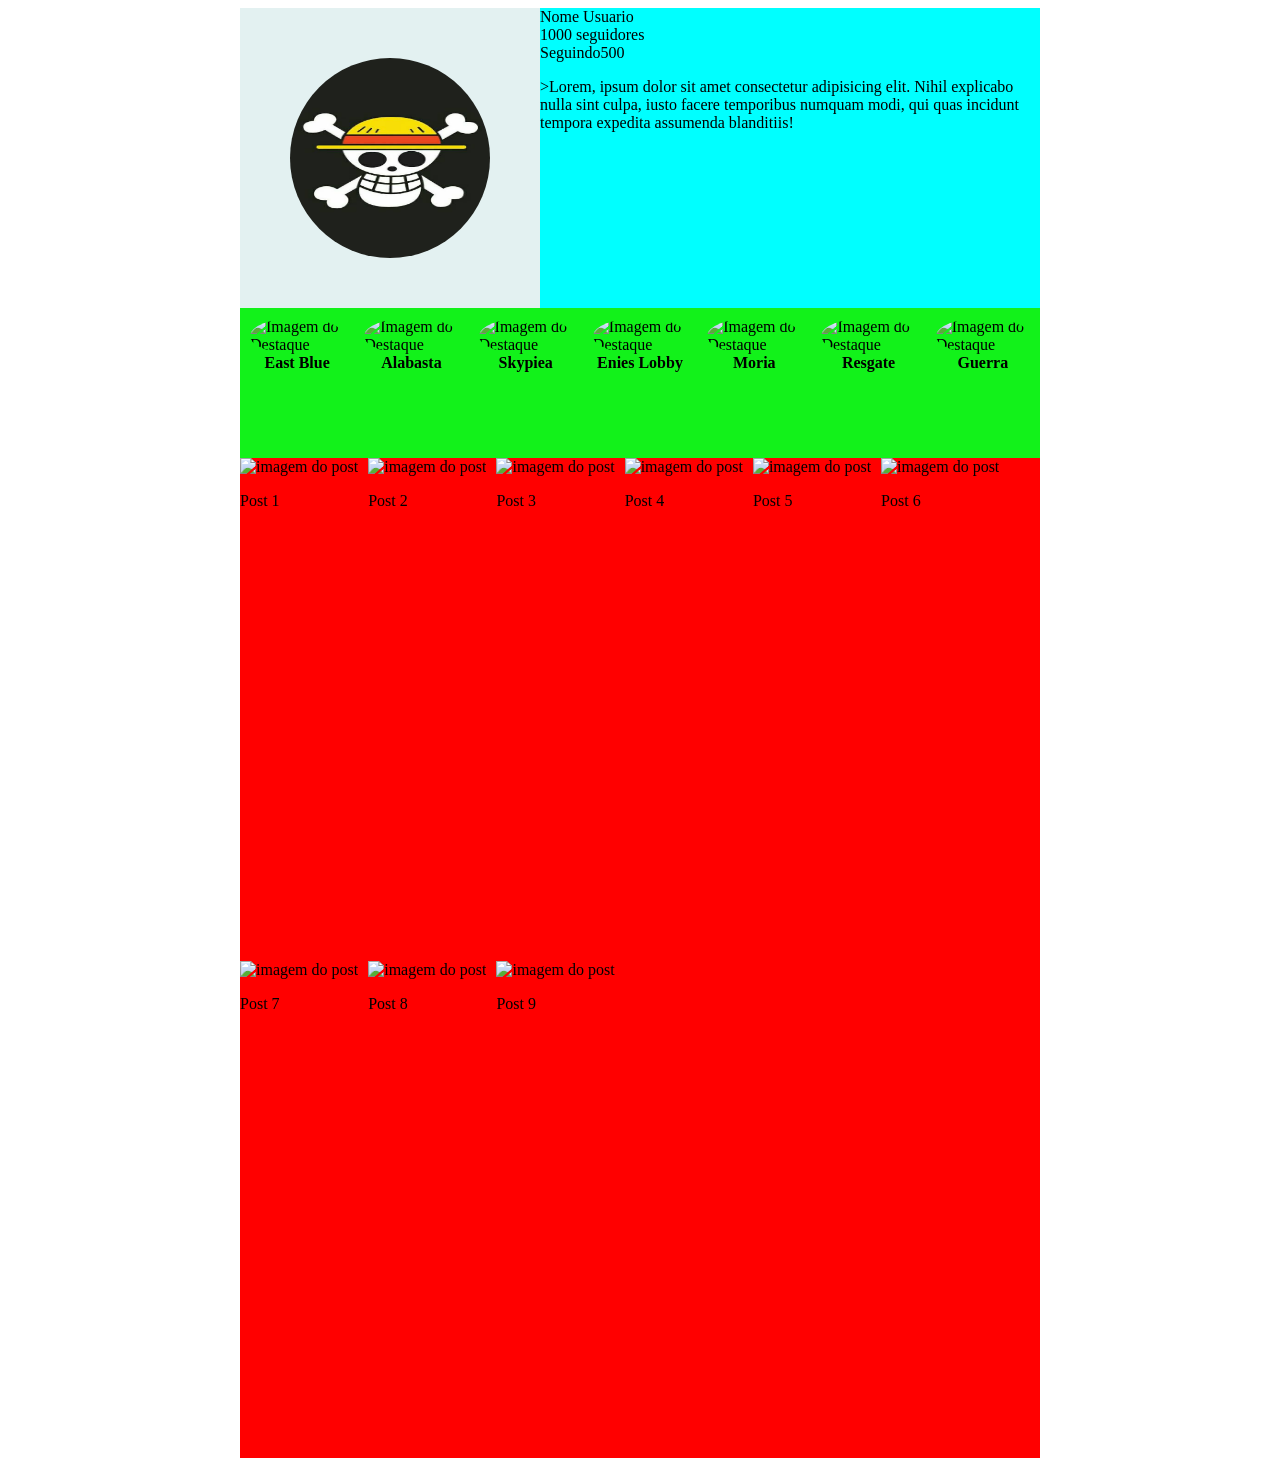
==== index.html @ ad8ed44b "reduzido quntidade de elementos post em feed" ====
<!DOCTYPE html>
<html lang="en">

<head>
    <meta charset="UTF-8">
    <meta name="viewport" content="width=device-width, initial-scale=1.0">
    <link rel="stylesheet" href="style.css">
    <title>Instagram</title>
</head>

<body>
    <div id="conteudo">
        <div id="cabecalho">
            <div id="fotodeperfil">
                <img height="200" width="200" src="chapeudepalha.png"
                alt="Foto de perfil">
            </div>
            <div id="textodeperfil">
                <div id="nomeusuario">Nome Usuario</div>
                <div id="seguidores">1000 seguidores</div>
                <div id="seguindo">Seguindo500</div>
                <div id="descricao">
                    <p>>Lorem, ipsum dolor sit amet consectetur adipisicing elit. Nihil explicabo nulla sint culpa, iusto facere temporibus numquam modi, qui quas incidunt tempora expedita assumenda blanditiis!</p>
                </div>

            </div>
        </div>
        
        <section></section>
        <div id="destaques">
            <div class="destaque">
                <img src="https://placehold.co/100" alt="Imagem do Destaque">
                <p>East Blue</p>
            </div>
            <div class="destaque">
                <img src="https://placehold.co/100" alt="Imagem do Destaque">
                <p>Alabasta</p>
            </div>
            <div class="destaque">
                <img src="https://placehold.co/100" alt="Imagem do Destaque">
                <p>Skypiea</p>
            </div>
            <div class="destaque">
                <img src="https://placehold.co/100" alt="Imagem do Destaque">
                <p>Enies Lobby</p>
            </div>
            <div class="destaque">
                <img src="https://placehold.co/100" alt="Imagem do Destaque">
                <p>Moria</p>
            </div>
            <div class="destaque">
                <img src="https://placehold.co/100" alt="Imagem do Destaque">
                <p>Resgate</p>
            </div>
            <div class="destaque">
                <img src="https://placehold.co/100" alt="Imagem do Destaque">
                <p>Guerra</p>
            </div>
            </div>
        <div id="feed">
           <div class="post">
            <img src="https://placehold.co/260x300" alt="imagem do post">
            <p>Post 1</p>
           </div>
           <div class="post">
            <img src="https://placehold.co/260x300" alt="imagem do post">
            <p>Post 2</p>
           </div>
           <div class="post">
            <img src="https://placehold.co/260x300" alt="imagem do post">
            <p>Post 3</p>
           </div>
           <div class="post">
            <img src="https://placehold.co/260x300" alt="imagem do post">
            <p>Post 4</p>
           </div>
           <div class="post">
            <img src="https://placehold.co/260x300" alt="imagem do post">
            <p>Post 5</p>
           </div>
           <div class="post">
            <img src="https://placehold.co/260x300" alt="imagem do post">
            <p>Post 6</p>
           </div>
           <div class="post">
            <img src="https://placehold.co/260x300" alt="imagem do post">
            <p>Post 7</p>
           </div>
           <div class="post">
            <img src="https://placehold.co/260x300" alt="imagem do post">
            <p>Post 8</p>
           </div>
           <div class="post">
            <img src="https://placehold.co/260x300" alt="imagem do post">
            <p>Post 9</p>
           </div>
          
    </div>

</body>

</html>
---- style.css ----
#conteudo {
    width: 800px;
    height: 1000px;
    background-color: khaki;
    margin: 0 auto;
}

#cabecalho {
    width: 800px;
    height: 300px;
    background-color: green;  
    display: flex;  
}

#destaques {
    width: 800px;
    height: 150px;
    background-color:rgb(214, 188, 192);
    display: flex;
    overflow-x: scroll;
    overflow-y: hidden; 

}

.destaque {
      width: 120px;
      height: 150px;
      background-color: rgb(18, 242, 26);
      padding: 10px;
      box-sizing: border-box;

      p {
        margin-top: 0;
        text-align: center;
        font-weight: 600;
      }
}



#feed {
    width: 800px;
    height: 1000px;
    background-color: red;    
}
#fotodeperfil {
    width: 300px;
    height: 300px;
    background-color: rgb(227, 241, 241);
    padding: 50px;
    box-sizing: border-box;
}

#fotodeperfil img,
.destaque img{
    border-radius: 50%;
}

#textodeperfil {
    width: 500px;
    height: 300px;
    background-color: aqua;
}

#feed {
    display: flex;
    flex-wrap: wrap;
    gap: 5px 10px;
}
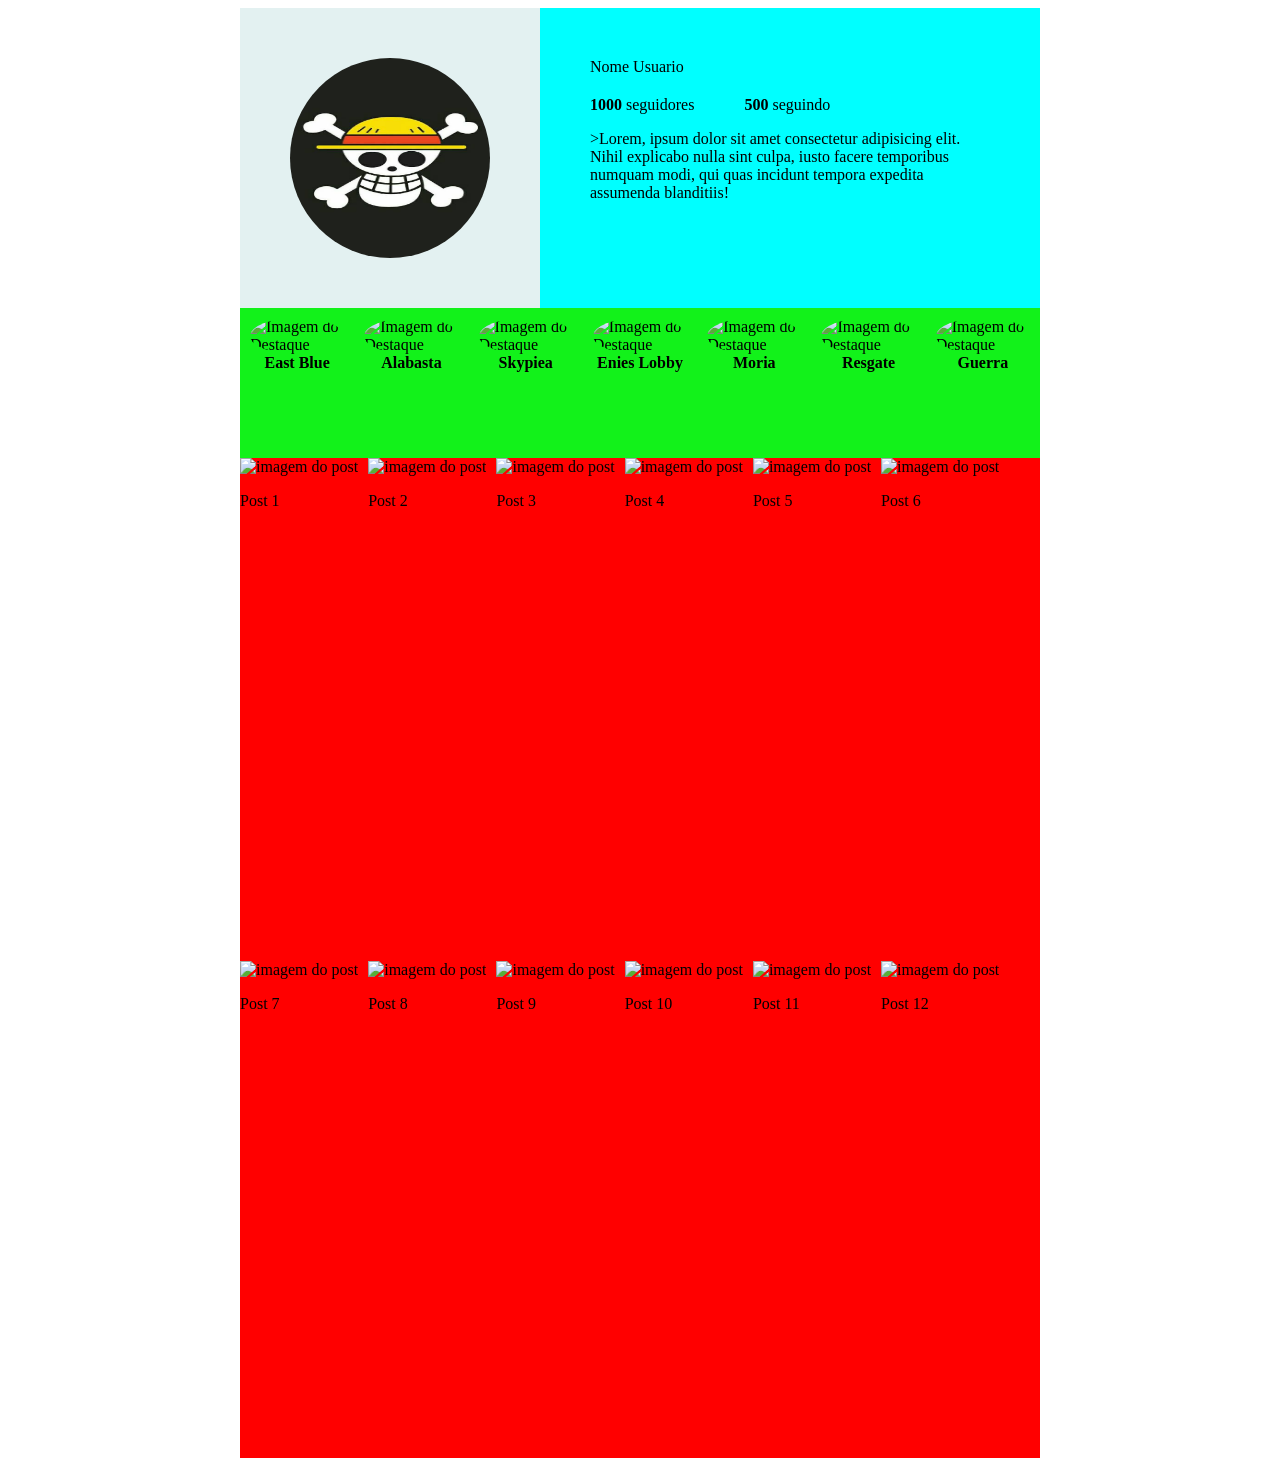
==== commit f2334afa: "adiciona novas regras ao css e novas ids no html" ====
--- a/index.html
+++ b/index.html
@@ -16,9 +16,14 @@
                 alt="Foto de perfil">
             </div>
             <div id="textodeperfil">
+
                 <div id="nomeusuario">Nome Usuario</div>
-                <div id="seguidores">1000 seguidores</div>
-                <div id="seguindo">Seguindo500</div>
+
+                 <div id="dadosperfil">
+                    <div id="seguidores"><strong>1000</strong> seguidores</div>
+                    <div id="seguindo"><strong>500</strong> seguindo</div>
+                </div>
+
                 <div id="descricao">
                     <p>>Lorem, ipsum dolor sit amet consectetur adipisicing elit. Nihil explicabo nulla sint culpa, iusto facere temporibus numquam modi, qui quas incidunt tempora expedita assumenda blanditiis!</p>
                 </div>
@@ -94,7 +99,18 @@
             <img src="https://placehold.co/260x300" alt="imagem do post">
             <p>Post 9</p>
            </div>
-          
+           <div class="post">
+            <img src="https://placehold.co/260x300" alt="imagem do post">
+            <p>Post 10</p>
+           </div>
+           <div class="post">
+            <img src="https://placehold.co/260x300" alt="imagem do post">
+            <p>Post 11</p>
+           </div>
+           <div class="post">
+            <img src="https://placehold.co/260x300" alt="imagem do post">
+            <p>Post 12</p>
+           </div>
     </div>
 
 </body>
--- a/style.css
+++ b/style.css
@@ -36,8 +36,6 @@
       }
 }
 
-
-
 #feed {
     width: 800px;
     height: 1000px;
@@ -59,6 +57,7 @@
 #textodeperfil {
     width: 500px;
     height: 300px;
+    padding: 50px;
     background-color: aqua;
 }
 
@@ -66,4 +65,14 @@
     display: flex;
     flex-wrap: wrap;
     gap: 5px 10px;
-}+}
+
+#dadosperfil {
+    display: flex;
+    gap: 50px;
+    margin-bottom: 15px;
+}   
+
+#nomeusuario {
+    margin-bottom: 20px;
+}
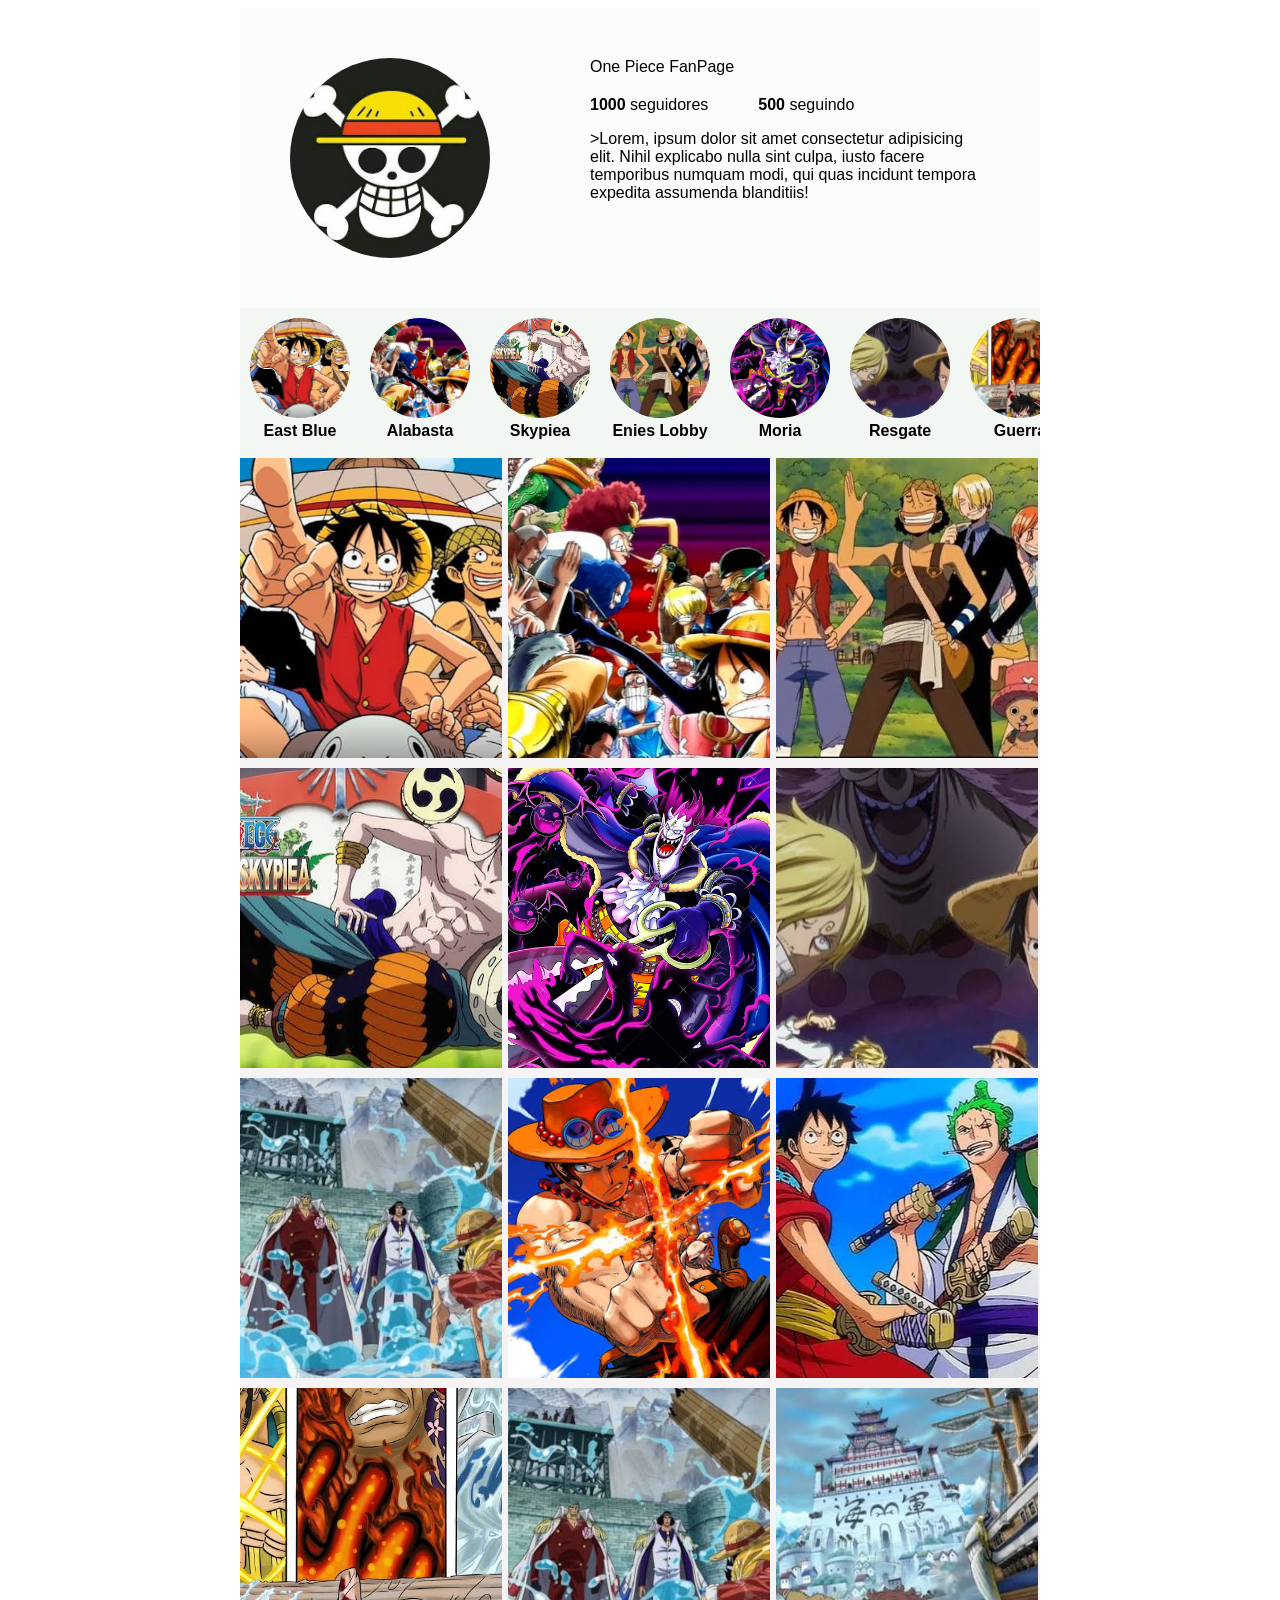
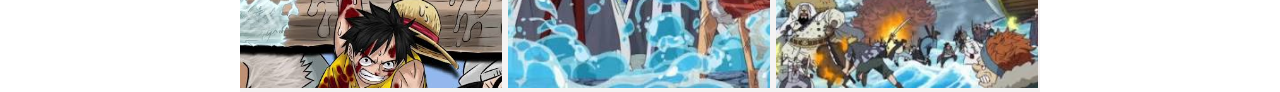
==== commit 6580f699: "ajustes e adição de artes, pronta para publicar" ====
--- a/index.html
+++ b/index.html
@@ -17,7 +17,7 @@
             </div>
             <div id="textodeperfil">
 
-                <div id="nomeusuario">Nome Usuario</div>
+                <div id="nomeusuario">One Piece FanPage</div>
 
                  <div id="dadosperfil">
                     <div id="seguidores"><strong>1000</strong> seguidores</div>
@@ -34,83 +34,71 @@
         <section></section>
         <div id="destaques">
             <div class="destaque">
-                <img src="https://placehold.co/100" alt="Imagem do Destaque">
+                <img src="eastblue.png" alt="Imagem do Destaque">
                 <p>East Blue</p>
             </div>
             <div class="destaque">
-                <img src="https://placehold.co/100" alt="Imagem do Destaque">
+                <img src="alabasta.png" alt="Imagem do Destaque">
                 <p>Alabasta</p>
             </div>
             <div class="destaque">
-                <img src="https://placehold.co/100" alt="Imagem do Destaque">
+                <img src="Skypiea.png" alt="Imagem do Destaque">
                 <p>Skypiea</p>
             </div>
             <div class="destaque">
-                <img src="https://placehold.co/100" alt="Imagem do Destaque">
+                <img src="EniesLobby.png" alt="Imagem do Destaque">
                 <p>Enies Lobby</p>
             </div>
             <div class="destaque">
-                <img src="https://placehold.co/100" alt="Imagem do Destaque">
+                <img src="Moria.png" alt="Imagem do Destaque">
                 <p>Moria</p>
             </div>
             <div class="destaque">
-                <img src="https://placehold.co/100" alt="Imagem do Destaque">
+                <img src="Resgate.png" alt="Imagem do Destaque">
                 <p>Resgate</p>
             </div>
             <div class="destaque">
-                <img src="https://placehold.co/100" alt="Imagem do Destaque">
+                <img src="Guerra4.png" alt="Imagem do Destaque">
                 <p>Guerra</p>
             </div>
             </div>
         <div id="feed">
            <div class="post">
-            <img src="https://placehold.co/260x300" alt="imagem do post">
-            <p>Post 1</p>
-           </div>
+            <img src="eastblue.png" alt="imagem do post">
+                       </div>
            <div class="post">
-            <img src="https://placehold.co/260x300" alt="imagem do post">
-            <p>Post 2</p>
-           </div>
+            <img src="alabasta.png" alt="imagem do post">
+                       </div>
            <div class="post">
-            <img src="https://placehold.co/260x300" alt="imagem do post">
-            <p>Post 3</p>
-           </div>
+            <img src="EniesLobby.png" alt="imagem do post">
+                       </div>
            <div class="post">
-            <img src="https://placehold.co/260x300" alt="imagem do post">
-            <p>Post 4</p>
-           </div>
+            <img src="Skypiea.png" alt="imagem do post">
+                       </div>
            <div class="post">
-            <img src="https://placehold.co/260x300" alt="imagem do post">
-            <p>Post 5</p>
-           </div>
+            <img src="Moria.png" alt="imagem do post">
+                       </div>
            <div class="post">
-            <img src="https://placehold.co/260x300" alt="imagem do post">
-            <p>Post 6</p>
-           </div>
+            <img src="Resgate.png" alt="imagem do post">
+                       </div>
            <div class="post">
-            <img src="https://placehold.co/260x300" alt="imagem do post">
-            <p>Post 7</p>
-           </div>
+            <img src="Guerra.png" alt="imagem do post">
+                       </div>
            <div class="post">
-            <img src="https://placehold.co/260x300" alt="imagem do post">
-            <p>Post 8</p>
-           </div>
+            <img src="Guerra1.png" alt="imagem do post">
+                       </div>
            <div class="post">
-            <img src="https://placehold.co/260x300" alt="imagem do post">
-            <p>Post 9</p>
-           </div>
+            <img src="Guerra3.png" alt="imagem do post">
+                       </div>
            <div class="post">
-            <img src="https://placehold.co/260x300" alt="imagem do post">
-            <p>Post 10</p>
-           </div>
-           <div class="post">
-            <img src="https://placehold.co/260x300" alt="imagem do post">
-            <p>Post 11</p>
-           </div>
-           <div class="post">
-            <img src="https://placehold.co/260x300" alt="imagem do post">
-            <p>Post 12</p>
-           </div>
+            <img src="Guerra4.png" alt="imagem do post">
+                      </div>
+            <div class="post">
+            <img src="bonus1.png" alt="imagem do post">
+                      </div>  
+            <div class="post">
+            <img src="bonus2.png" alt="imagem do post">
+                    </div>
     </div>
 
 </body>
--- a/style.css
+++ b/style.css
@@ -25,7 +25,7 @@
 .destaque {
       width: 120px;
       height: 150px;
-      background-color: rgb(18, 242, 26);
+      background-color: rgb(243, 247, 243);
       padding: 10px;
       box-sizing: border-box;
 
@@ -34,17 +34,25 @@
         text-align: center;
         font-weight: 600;
       }
+
+       img {
+        width: 100px;
+        height: 100px;
+    } 
 }
 
 #feed {
     width: 800px;
-    height: 1000px;
-    background-color: red;    
+    background-color: rgb(245, 243, 243);  
+    img {
+        width: 262px;
+        height: 300px;
+    }  
 }
 #fotodeperfil {
     width: 300px;
     height: 300px;
-    background-color: rgb(227, 241, 241);
+    background-color: #fbfdfd;
     padding: 50px;
     box-sizing: border-box;
 }
@@ -58,13 +66,13 @@
     width: 500px;
     height: 300px;
     padding: 50px;
-    background-color: aqua;
+    background-color: #fbfdfd;
 }
 
 #feed {
     display: flex;
     flex-wrap: wrap;
-    gap: 5px 10px;
+    gap: 6px;
 }
 
 #dadosperfil {
@@ -76,3 +84,11 @@
 #nomeusuario {
     margin-bottom: 20px;
 }
+
+img {
+    object-fit: cover;
+}
+
+* {
+    font-family: 'Segoe UI', Tahoma, Geneva, Verdana, sans-serif;
+}
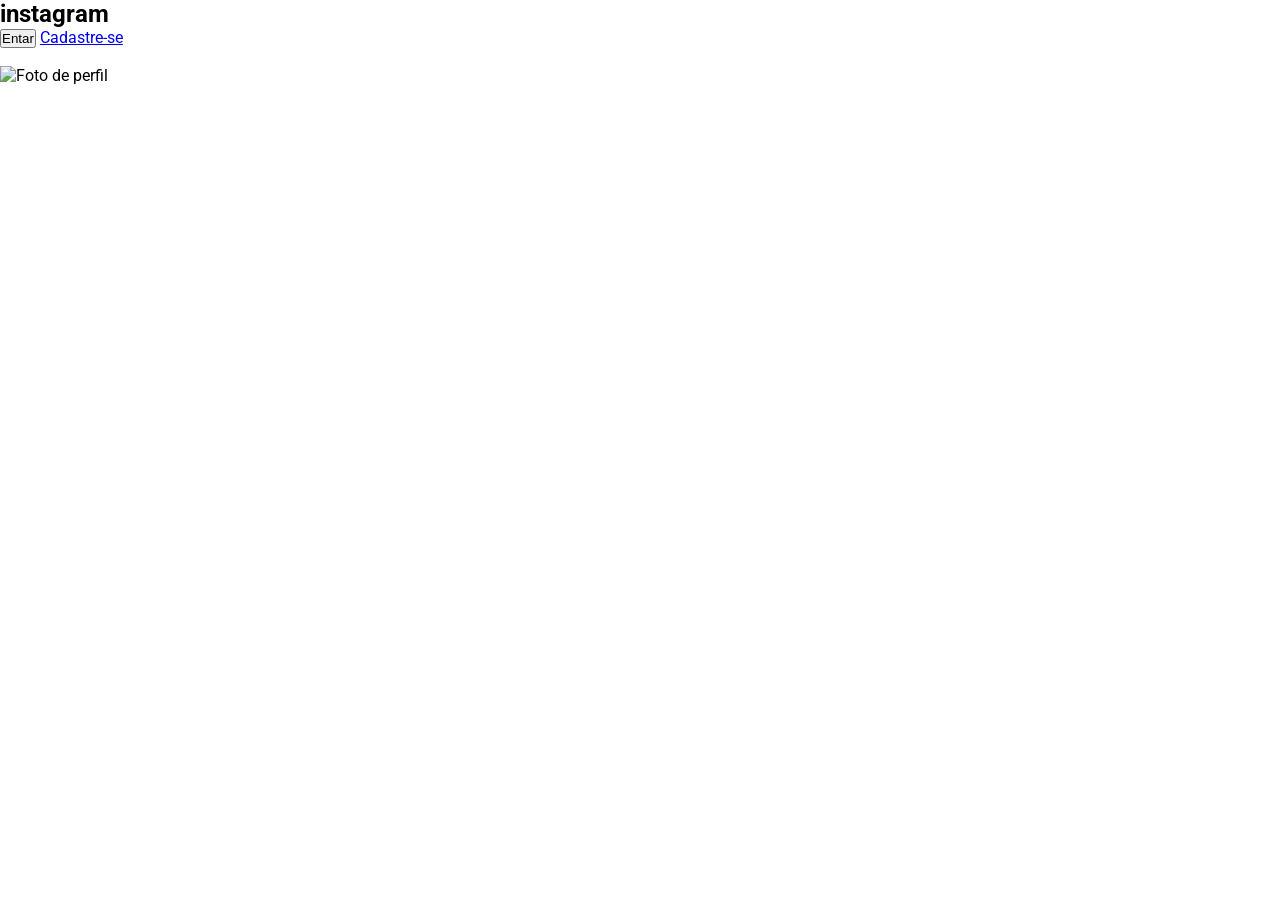
==== commit 7461d39a: "adiciona propiedades css e acresce estruturas html" ====
--- a/index.html
+++ b/index.html
@@ -1,106 +1,67 @@
 <!DOCTYPE html>
 <html lang="en">
+  <head>
+    <meta charset="UTF-8" />
+    <meta name="viewport" content="width=device-width, initial-scale=1.0" />
+    <title>InstaRoyal</title>
 
-<head>
-    <meta charset="UTF-8">
-    <meta name="viewport" content="width=device-width, initial-scale=1.0">
-    <link rel="stylesheet" href="style.css">
-    <title>Instagram</title>
-</head>
+    <link rel="stylesheet" href="style.css" />
 
-<body>
-    <div id="conteudo">
-        <div id="cabecalho">
-            <div id="fotodeperfil">
-                <img height="200" width="200" src="chapeudepalha.png"
-                alt="Foto de perfil">
-            </div>
-            <div id="textodeperfil">
+    <link rel="preconnect" href="https://fonts.googleapis.com">
+    <link rel="preconnect" href="https://gstatic.com" crossorigin>
+    <link href="https://fonts.googleapis.com/css2?family=Roboto&display=swap" rel="stylesheet">
 
-                <div id="nomeusuario">One Piece FanPage</div>
+  </head>
+  <body>
+    <header>
+      <nav class="navbar">
+        <div class="logo">
+          <!--logo do instagram!-->
+          <h1>instagram</h1>
+        </div>
 
-                 <div id="dadosperfil">
-                    <div id="seguidores"><strong>1000</strong> seguidores</div>
-                    <div id="seguindo"><strong>500</strong> seguindo</div>
-                </div>
+        <div class="acoes">
+          <!--botão entrar-->
+          <button>Entar</button>
 
-                <div id="descricao">
-                    <p>>Lorem, ipsum dolor sit amet consectetur adipisicing elit. Nihil explicabo nulla sint culpa, iusto facere temporibus numquam modi, qui quas incidunt tempora expedita assumenda blanditiis!</p>
-                </div>
+          <!--botão cadastrar-->
+          <a href="#">Cadastre-se</a>
+        </div>
+      </nav>
+    </header>
 
-            </div>
+    <main>
+
+        <div class="userinfo">
+            
         </div>
-        
-        <section></section>
-        <div id="destaques">
-            <div class="destaque">
-                <img src="eastblue.png" alt="Imagem do Destaque">
-                <p>East Blue</p>
-            </div>
-            <div class="destaque">
-                <img src="alabasta.png" alt="Imagem do Destaque">
-                <p>Alabasta</p>
-            </div>
-            <div class="destaque">
-                <img src="Skypiea.png" alt="Imagem do Destaque">
-                <p>Skypiea</p>
-            </div>
-            <div class="destaque">
-                <img src="EniesLobby.png" alt="Imagem do Destaque">
-                <p>Enies Lobby</p>
-            </div>
-            <div class="destaque">
-                <img src="Moria.png" alt="Imagem do Destaque">
-                <p>Moria</p>
-            </div>
-            <div class="destaque">
-                <img src="Resgate.png" alt="Imagem do Destaque">
-                <p>Resgate</p>
-            </div>
-            <div class="destaque">
-                <img src="Guerra4.png" alt="Imagem do Destaque">
-                <p>Guerra</p>
-            </div>
-            </div>
-        <div id="feed">
-           <div class="post">
-            <img src="eastblue.png" alt="imagem do post">
-                       </div>
-           <div class="post">
-            <img src="alabasta.png" alt="imagem do post">
-                       </div>
-           <div class="post">
-            <img src="EniesLobby.png" alt="imagem do post">
-                       </div>
-           <div class="post">
-            <img src="Skypiea.png" alt="imagem do post">
-                       </div>
-           <div class="post">
-            <img src="Moria.png" alt="imagem do post">
-                       </div>
-           <div class="post">
-            <img src="Resgate.png" alt="imagem do post">
-                       </div>
-           <div class="post">
-            <img src="Guerra.png" alt="imagem do post">
-                       </div>
-           <div class="post">
-            <img src="Guerra1.png" alt="imagem do post">
-                       </div>
-           <div class="post">
-            <img src="Guerra3.png" alt="imagem do post">
-                       </div>
-           <div class="post">
-            <img src="Guerra4.png" alt="imagem do post">
-                      </div>
-            <div class="post">
-            <img src="bonus1.png" alt="imagem do post">
-                      </div>  
-            <div class="post">
-            <img src="bonus2.png" alt="imagem do post">
-                    </div>
-    </div>
+      <section class="perfil">
+        <div class="Foto de perfil">
+          <img src="" alt="Foto de perfil" />
+        </div>
 
-</body>
+        <div class="informações-perfil"></div>
+      </section>
 
-</html>+      <section class="destaques">
+        <!--Destaques/circulos dos stories-->
+      </section>
+
+      <nav class="abas">
+        <!--Posts/Reels/Marcados-->
+      </nav>
+
+      <section class="Post">
+        <!--Posts-->
+      </section>
+
+      <section class="feed">
+        <!--Reels-->
+      </section>
+
+      <section class="feed">
+        <!--Marcados-->
+      </section>
+    </main>
+  </body>
+</html>
--- a/style.css
+++ b/style.css
@@ -1,94 +1,20 @@
-#conteudo {
-    width: 800px;
-    height: 1000px;
-    background-color: khaki;
-    margin: 0 auto;
+* {margin: 0;
+   padding: 0;
 }
 
-#cabecalho {
-    width: 800px;
-    height: 300px;
-    background-color: green;  
-    display: flex;  
+body {
+    font-family: 'Roboto', sans-serif;
+    background-color: #fff;
 }
 
-#destaques {
-    width: 800px;
-    height: 150px;
-    background-color:rgb(214, 188, 192);
+.userinfo {
     display: flex;
-    overflow-x: scroll;
-    overflow-y: hidden; 
-
+    justify-content: space-between;
+    align-items: center;
+    padding: 8px 14px 10px 18px;
 }
 
-.destaque {
-      width: 120px;
-      height: 150px;
-      background-color: rgb(243, 247, 243);
-      padding: 10px;
-      box-sizing: border-box;
 
-      p {
-        margin-top: 0;
-        text-align: center;
-        font-weight: 600;
-      }
 
-       img {
-        width: 100px;
-        height: 100px;
-    } 
-}
 
-#feed {
-    width: 800px;
-    background-color: rgb(245, 243, 243);  
-    img {
-        width: 262px;
-        height: 300px;
-    }  
-}
-#fotodeperfil {
-    width: 300px;
-    height: 300px;
-    background-color: #fbfdfd;
-    padding: 50px;
-    box-sizing: border-box;
-}
 
-#fotodeperfil img,
-.destaque img{
-    border-radius: 50%;
-}
-
-#textodeperfil {
-    width: 500px;
-    height: 300px;
-    padding: 50px;
-    background-color: #fbfdfd;
-}
-
-#feed {
-    display: flex;
-    flex-wrap: wrap;
-    gap: 6px;
-}
-
-#dadosperfil {
-    display: flex;
-    gap: 50px;
-    margin-bottom: 15px;
-}   
-
-#nomeusuario {
-    margin-bottom: 20px;
-}
-
-img {
-    object-fit: cover;
-}
-
-* {
-    font-family: 'Segoe UI', Tahoma, Geneva, Verdana, sans-serif;
-}
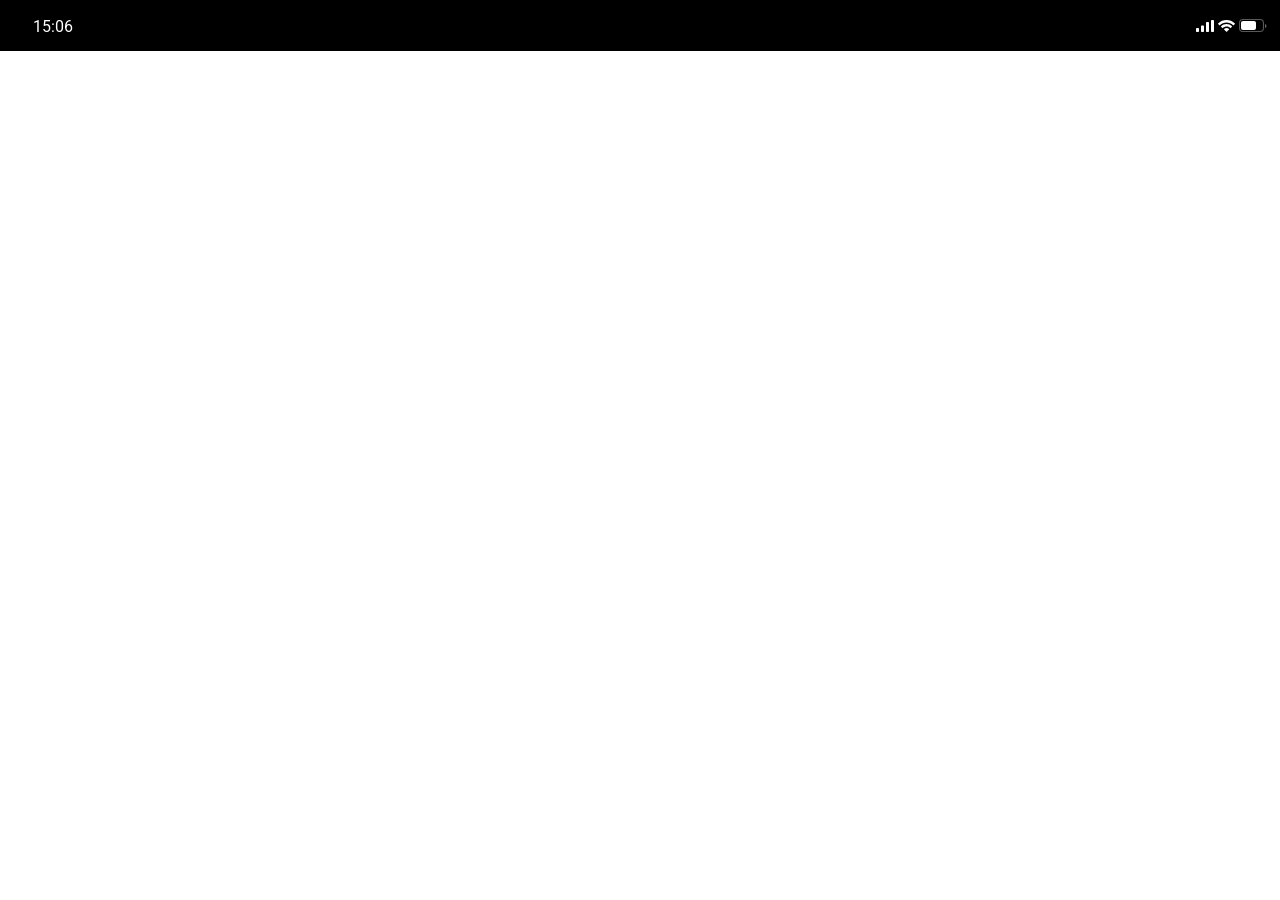
==== commit ac6763d9: "acrescentado topbar" ====
--- a/index.html
+++ b/index.html
@@ -1,67 +1,44 @@
 <!DOCTYPE html>
 <html lang="en">
-  <head>
-    <meta charset="UTF-8" />
-    <meta name="viewport" content="width=device-width, initial-scale=1.0" />
-    <title>InstaRoyal</title>
-
-    <link rel="stylesheet" href="style.css" />
+<head>
+    <meta charset="UTF-8">
+    <meta name="viewport" content="width=device-width, initial-scale=1.0">
+    <title>The Dog profile</title>
+    <link rel="stylesheet" href="style.css">
 
     <link rel="preconnect" href="https://fonts.googleapis.com">
-    <link rel="preconnect" href="https://gstatic.com" crossorigin>
+    <link rel="preconnect" href="https://fonts.gstatic.com" crossorigin>
     <link href="https://fonts.googleapis.com/css2?family=Roboto&display=swap" rel="stylesheet">
 
-  </head>
-  <body>
-    <header>
-      <nav class="navbar">
-        <div class="logo">
-          <!--logo do instagram!-->
-          <h1>instagram</h1>
+
+
+</head>
+<body>
+   <div id="wrapper">
+     <header class="topbar">
+       <time>15:06</time>
+          <div class="icons">
+            <svg width="18" height="12" viewBox="0 0 18 12" fill="none" xmlns="http://www.w3.org/2000/svg">
+                <path d="M10 3C10 2.44772 10.4477 2 11 2H12C12.5523 2 13 2.44772 13 3V11C13 11.5523 12.5523 12 12 12H11C10.4477 12 10 11.5523 10 11V3Z" fill="white"/>
+                <path d="M15 1C15 0.447715 15.4477 0 16 0L17 0C17.5523 0 18 0.447715 18 1V11C18 11.5523 17.5523 12 17 12L16 12C15.4477 12 15 11.5523 15 11V1Z" fill="white"/>
+                <path d="M5 6.5C5 5.94772 5.44772 5.5 6 5.5H7C7.55228 5.5 8 5.94772 8 6.5V11C8 11.5523 7.55228 12 7 12H6C5.44772 12 5 11.5523 5 11L5 6.5Z" fill="white"/>
+            <path d="M0 9C0 8.44772 0.447715 8 1 8H2C2.55228 8 3 8.44772 3 9V11C3 11.5523 2.55228 12 2 12H1C0.447715 12 0 11.5523 0 11L0 9Z" fill="white"/>
+            </svg>
+
+            <svg width="17" height="12" viewBox="0 0 17 12" fill="none" xmlns="http://www.w3.org/2000/svg">
+<path fill-rule="evenodd" clip-rule="evenodd" d="M8.50047 2.58753C10.967 2.58764 13.3393 3.55505 15.1269 5.28982C15.2615 5.42375 15.4766 5.42206 15.6092 5.28603L16.896 3.96045C16.9631 3.89146 17.0006 3.798 17 3.70076C16.9994 3.60353 16.9609 3.51052 16.893 3.44234C12.2011 -1.14745 4.79908 -1.14745 0.107163 3.44234C0.0391973 3.51047 0.000634479 3.60345 7.75932e-06 3.70069C-0.00061896 3.79792 0.0367421 3.89141 0.103824 3.96045L1.39096 5.28603C1.52346 5.42226 1.73878 5.42396 1.87331 5.28982C3.66116 3.55494 6.03367 2.58752 8.50047 2.58753ZM8.53591 6.58938C9.89112 6.58929 11.198 7.10346 12.2025 8.03199C12.3384 8.16376 12.5524 8.16091 12.6849 8.02555L13.9702 6.69997C14.0379 6.63044 14.0754 6.53611 14.0744 6.4381C14.0735 6.34008 14.034 6.24656 13.965 6.17844C10.9059 3.27385 6.16853 3.27385 3.10945 6.17844C3.04035 6.24656 3.00092 6.34013 3.00002 6.43817C2.99911 6.53622 3.0368 6.63054 3.10462 6.69997L4.38954 8.02555C4.52199 8.16091 4.73602 8.16376 4.87189 8.03199C5.87578 7.10408 7.18159 6.58995 8.53591 6.58938ZM11.1496 9.17672C11.1515 9.27501 11.1137 9.36977 11.0449 9.43863L8.82165 11.7289C8.75648 11.7962 8.66762 11.834 8.57491 11.834C8.4822 11.834 8.39334 11.7962 8.32817 11.7289L6.10452 9.43863C6.03583 9.36972 5.99804 9.27492 6.00008 9.17663C6.00212 9.07834 6.0438 8.98527 6.11528 8.91938C7.53515 7.69354 9.61467 7.69354 11.0345 8.91938C11.106 8.98532 11.1476 9.07843 11.1496 9.17672Z" fill="white"/>
+</svg>
+
+
+            <svg width="28" height="13" viewBox="0 0 28 13" fill="none" xmlns="http://www.w3.org/2000/svg">
+              <path opacity="0.35" d="M4 0.527344L21 0.527344C22.9178 0.527344 24.4727 2.08222 24.4727 4V9C24.4727 10.9178 22.9178 12.4727 21 12.4727L4 12.4727C2.08222 12.4727 0.527344 10.9178 0.527344 9L0.527344 4C0.527344 2.08222 2.08222 0.527344 4 0.527344Z" stroke="white" stroke-width="1.05509"/>
+              <path opacity="0.4" d="M26 5V9.22034C26.8491 8.86291 27.4012 8.0314 27.4012 7.11017C27.4012 6.18894 26.8491 5.35744 26 5" fill="white"/>
+              <path d="M2 4C2 2.89543 2.89543 2 4 2L15 2C16.1046 2 17 2.89543 17 4V9C17 10.1046 16.1046 11 15 11H4C2.89543 11 2 10.1046 2 9L2 4Z" fill="white"/>
+            </svg>
         </div>
-
-        <div class="acoes">
-          <!--botão entrar-->
-          <button>Entar</button>
-
-          <!--botão cadastrar-->
-          <a href="#">Cadastre-se</a>
-        </div>
-      </nav>
-    </header>
-
-    <main>
-
-        <div class="userinfo">
-            
-        </div>
-      <section class="perfil">
-        <div class="Foto de perfil">
-          <img src="" alt="Foto de perfil" />
-        </div>
-
-        <div class="informações-perfil"></div>
-      </section>
-
-      <section class="destaques">
-        <!--Destaques/circulos dos stories-->
-      </section>
-
-      <nav class="abas">
-        <!--Posts/Reels/Marcados-->
-      </nav>
-
-      <section class="Post">
-        <!--Posts-->
-      </section>
-
-      <section class="feed">
-        <!--Reels-->
-      </section>
-
-      <section class="feed">
-        <!--Marcados-->
-      </section>
-    </main>
-  </body>
-</html>
+      </header>
+   </div> 
+        
+    
+</body>
+</html>
--- a/style.css
+++ b/style.css
@@ -1,20 +1,18 @@
-* {margin: 0;
-   padding: 0;
+* {
+    margin: 0;
+    padding: 0;
 }
 
 body {
+    background-color:#fff;;
     font-family: 'Roboto', sans-serif;
-    background-color: #fff;
 }
 
-.userinfo {
+.topbar {
     display: flex;
     justify-content: space-between;
     align-items: center;
-    padding: 8px 14px 10px 18px;
-}
-
-
-
-
-
+    padding: 17px 13px 15px 33px;
+    background-color: #000;
+    color: #fff;
+}
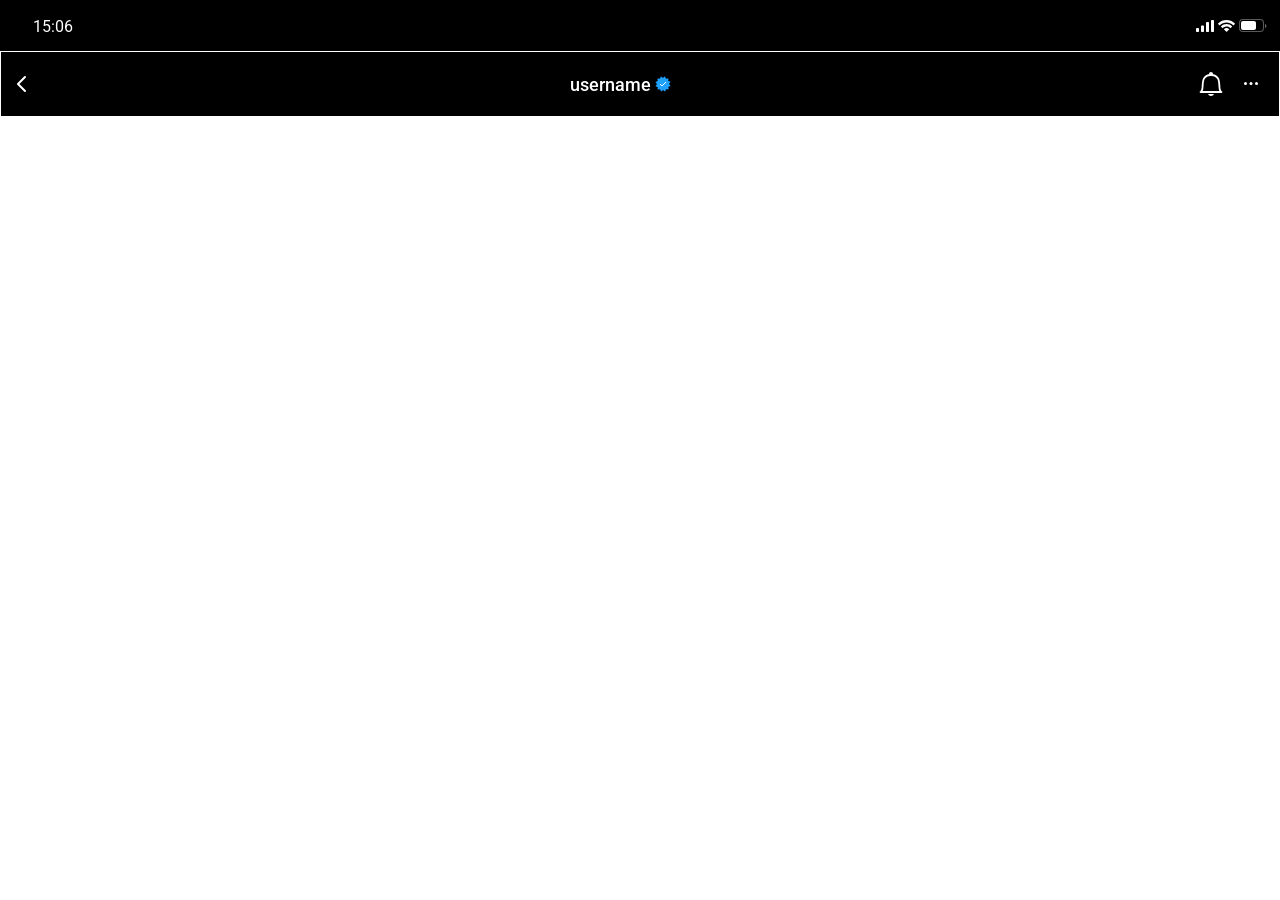
==== commit a3e1e4ba: "adicionado a div userinfo, botões de ação assim como estilização provisória" ====
--- a/index.html
+++ b/index.html
@@ -26,9 +26,8 @@
             </svg>
 
             <svg width="17" height="12" viewBox="0 0 17 12" fill="none" xmlns="http://www.w3.org/2000/svg">
-<path fill-rule="evenodd" clip-rule="evenodd" d="M8.50047 2.58753C10.967 2.58764 13.3393 3.55505 15.1269 5.28982C15.2615 5.42375 15.4766 5.42206 15.6092 5.28603L16.896 3.96045C16.9631 3.89146 17.0006 3.798 17 3.70076C16.9994 3.60353 16.9609 3.51052 16.893 3.44234C12.2011 -1.14745 4.79908 -1.14745 0.107163 3.44234C0.0391973 3.51047 0.000634479 3.60345 7.75932e-06 3.70069C-0.00061896 3.79792 0.0367421 3.89141 0.103824 3.96045L1.39096 5.28603C1.52346 5.42226 1.73878 5.42396 1.87331 5.28982C3.66116 3.55494 6.03367 2.58752 8.50047 2.58753ZM8.53591 6.58938C9.89112 6.58929 11.198 7.10346 12.2025 8.03199C12.3384 8.16376 12.5524 8.16091 12.6849 8.02555L13.9702 6.69997C14.0379 6.63044 14.0754 6.53611 14.0744 6.4381C14.0735 6.34008 14.034 6.24656 13.965 6.17844C10.9059 3.27385 6.16853 3.27385 3.10945 6.17844C3.04035 6.24656 3.00092 6.34013 3.00002 6.43817C2.99911 6.53622 3.0368 6.63054 3.10462 6.69997L4.38954 8.02555C4.52199 8.16091 4.73602 8.16376 4.87189 8.03199C5.87578 7.10408 7.18159 6.58995 8.53591 6.58938ZM11.1496 9.17672C11.1515 9.27501 11.1137 9.36977 11.0449 9.43863L8.82165 11.7289C8.75648 11.7962 8.66762 11.834 8.57491 11.834C8.4822 11.834 8.39334 11.7962 8.32817 11.7289L6.10452 9.43863C6.03583 9.36972 5.99804 9.27492 6.00008 9.17663C6.00212 9.07834 6.0438 8.98527 6.11528 8.91938C7.53515 7.69354 9.61467 7.69354 11.0345 8.91938C11.106 8.98532 11.1476 9.07843 11.1496 9.17672Z" fill="white"/>
-</svg>
-
+                <path fill-rule="evenodd" clip-rule="evenodd" d="M8.50047 2.58753C10.967 2.58764 13.3393 3.55505 15.1269 5.28982C15.2615 5.42375 15.4766 5.42206 15.6092 5.28603L16.896 3.96045C16.9631 3.89146 17.0006 3.798 17 3.70076C16.9994 3.60353 16.9609 3.51052 16.893 3.44234C12.2011 -1.14745 4.79908 -1.14745 0.107163 3.44234C0.0391973 3.51047 0.000634479 3.60345 7.75932e-06 3.70069C-0.00061896 3.79792 0.0367421 3.89141 0.103824 3.96045L1.39096 5.28603C1.52346 5.42226 1.73878 5.42396 1.87331 5.28982C3.66116 3.55494 6.03367 2.58752 8.50047 2.58753ZM8.53591 6.58938C9.89112 6.58929 11.198 7.10346 12.2025 8.03199C12.3384 8.16376 12.5524 8.16091 12.6849 8.02555L13.9702 6.69997C14.0379 6.63044 14.0754 6.53611 14.0744 6.4381C14.0735 6.34008 14.034 6.24656 13.965 6.17844C10.9059 3.27385 6.16853 3.27385 3.10945 6.17844C3.04035 6.24656 3.00092 6.34013 3.00002 6.43817C2.99911 6.53622 3.0368 6.63054 3.10462 6.69997L4.38954 8.02555C4.52199 8.16091 4.73602 8.16376 4.87189 8.03199C5.87578 7.10408 7.18159 6.58995 8.53591 6.58938ZM11.1496 9.17672C11.1515 9.27501 11.1137 9.36977 11.0449 9.43863L8.82165 11.7289C8.75648 11.7962 8.66762 11.834 8.57491 11.834C8.4822 11.834 8.39334 11.7962 8.32817 11.7289L6.10452 9.43863C6.03583 9.36972 5.99804 9.27492 6.00008 9.17663C6.00212 9.07834 6.0438 8.98527 6.11528 8.91938C7.53515 7.69354 9.61467 7.69354 11.0345 8.91938C11.106 8.98532 11.1476 9.07843 11.1496 9.17672Z" fill="white"/>
+            </svg>
 
             <svg width="28" height="13" viewBox="0 0 28 13" fill="none" xmlns="http://www.w3.org/2000/svg">
               <path opacity="0.35" d="M4 0.527344L21 0.527344C22.9178 0.527344 24.4727 2.08222 24.4727 4V9C24.4727 10.9178 22.9178 12.4727 21 12.4727L4 12.4727C2.08222 12.4727 0.527344 10.9178 0.527344 9L0.527344 4C0.527344 2.08222 2.08222 0.527344 4 0.527344Z" stroke="white" stroke-width="1.05509"/>
@@ -37,6 +36,48 @@
             </svg>
         </div>
       </header>
+      <div class="userinfo">
+      <button class="btn back" aria-label="Voltar">
+        <svg width="24" height="24" viewBox="0 0 24 24" fill="none" xmlns="http://www.w3.org/2000/svg">
+            <path d="M8 5L0.999938 12.0001L8 19.0001" stroke="white" stroke-width="2" stroke-linecap="round" stroke-linejoin="round"/>
+        </svg>
+      </button>
+      <h1>
+        username
+            <svg width="16" height="16" viewBox="0 0 16 16" fill="none" xmlns="http://www.w3.org/2000/svg">
+            <g clip-path="url(#clip0_2_165)">
+                <path d="M5.56192 0.980375C5.67544 0.653695 6.07838 0.538154 6.34777 0.755036L7.57037 1.73934C7.75854 1.89084 8.02811 1.88613 8.21088 1.72816L9.39839 0.701788C9.66004 0.475636 10.0668 0.577045 10.1916 0.899564L10.7583 2.3633C10.8455 2.58858 11.0813 2.71929 11.3186 2.67387L12.8602 2.37876C13.1998 2.31373 13.5014 2.60492 13.4482 2.94665L13.2071 4.49761C13.17 4.73632 13.3088 4.96742 13.537 5.04672L15.0197 5.56194C15.3463 5.67546 15.4619 6.0784 15.245 6.34779L14.2607 7.57039C14.1092 7.75856 14.1139 8.02813 14.2719 8.2109L15.2982 9.3984C15.5244 9.66005 15.423 10.0668 15.1005 10.1916L13.6367 10.7583C13.4114 10.8455 13.2807 11.0813 13.3262 11.3186L13.6213 12.8602C13.6863 13.1998 13.3951 13.5014 13.0534 13.4482L11.5024 13.2071C11.2637 13.17 11.0326 13.3089 10.9533 13.537L10.4381 15.0197C10.3246 15.3463 9.92162 15.4619 9.65224 15.245L8.42964 14.2607C8.24147 14.1092 7.9719 14.1139 7.78913 14.2719L6.60163 15.2983C6.33997 15.5244 5.93324 15.423 5.80839 15.1005L5.24174 13.6367C5.15453 13.4115 4.91872 13.2807 4.68145 13.3262L3.13986 13.6213C2.80018 13.6863 2.49865 13.3951 2.55178 13.0534L2.79292 11.5024C2.83003 11.2637 2.69117 11.0326 2.46298 10.9533L0.98036 10.4381C0.65368 10.3246 0.538139 9.92164 0.755021 9.65225L1.73933 8.42966C1.89082 8.24148 1.88612 7.97191 1.72815 7.78914L0.701772 6.60164C0.475621 6.33999 0.577029 5.93326 0.899548 5.8084L2.36328 5.24176C2.58857 5.15454 2.71928 4.91873 2.67386 4.68147L2.37874 3.13987C2.31371 2.8002 2.6049 2.49867 2.94664 2.5518L4.49759 2.79293C4.7363 2.83005 4.9674 2.69118 5.0467 2.46299L5.56192 0.980375Z" fill="#1FA1FF"/>
+                <path d="M5 8L7 10L11 6" stroke="white"/>
+            </g>
+            <defs>
+                <clipPath id="clip0_2_165"><rect width="16" height="16" fill="white"/></clipPath>
+            </defs>
+        </svg>
+    </h1>
+      <div class="actions">
+        <button class="btn action" aria-label="notificações">
+            <svg width="24" height="24" viewBox="0 0 24 24" fill="none" xmlns="http://www.w3.org/2000/svg">
+                <g clip-path="url(#clip0_2_136)">
+                    <path d="M12.5 3.02297C10.8333 2.87405 7 3.38038 5 6.59707C2.5 10.6179 5 19.1065 1.5 20H12.5" stroke="white" stroke-width="1.8" stroke-linejoin="round"/>
+                    <path d="M11.5 3.02297C13.1667 2.87405 17 3.38038 19 6.59707C21.5 10.6179 19 19.1065 22.5 20H11.5" stroke="white" stroke-width="1.8" stroke-linejoin="round"/>
+                    <path d="M9 22C9.50495 23.1773 10.6582 24 12 24C13.3418 24 14.495 23.1773 15 22H9Z" fill="white"/>
+                    <path fill-rule="evenodd" clip-rule="evenodd" d="M13.7324 3C13.9026 2.70583 14 2.36429 14 2C14 0.89543 13.1046 0 12 0C10.8954 0 10 0.89543 10 2C10 2.36429 10.0974 2.70583 10.2676 3H13.7324Z" fill="white"/>
+                </g>
+                <defs>
+                    <clipPath id="clip0_2_136"><rect width="24" height="24" fill="white"/></clipPath>
+                </defs>
+            </svg>
+        </button>
+
+        <button class="btn-action" aria-label="mais opções">
+            <svg width="24" height="24" viewBox="0 0 24 24" fill="none" xmlns="http://www.w3.org/2000/svg">
+                <circle cx="6.5" cy="11.5" r="1.5" fill="white"/>
+                <circle cx="12" cy="11.5" r="1.5" fill="white"/>
+                <circle cx="17.5" cy="11.5" r="1.5" fill="white"/>
+            </svg>
+        </button>
+      </div> 
+      </div>
    </div> 
         
     
--- a/style.css
+++ b/style.css
@@ -1,11 +1,13 @@
 * {
     margin: 0;
     padding: 0;
+    box-sizing: border-box;
 }
 
 body {
-    background-color:#fff;;
+    background-color: #fff;
     font-family: 'Roboto', sans-serif;
+    color: #000;
 }
 
 .topbar {
@@ -15,4 +17,43 @@
     padding: 17px 13px 15px 33px;
     background-color: #000;
     color: #fff;
-}+}
+
+.userinfo {
+    display: flex;
+    justify-content: space-between;
+    align-items: center;
+    padding: 20px 16px;
+    background-color: #000;
+    color: #fff;
+    border: 1px solid #fff;
+}
+
+.userinfo h1 {
+    font-size: 18px;
+    font-weight: 500;
+    display: flex;
+    align-items: center;
+    gap: 4px;
+}
+
+
+.userinfo .actions {
+    display: flex;
+    align-items: center;
+    gap: 16px;
+}
+
+.userinfo button {
+    background: none; 
+    border: none;
+    padding: 0;
+    cursor: pointer;
+    display: flex;
+    align-items: center;
+    justify-content: center;
+}
+
+.userinfo button:active {
+    opacity: 0.6;
+}
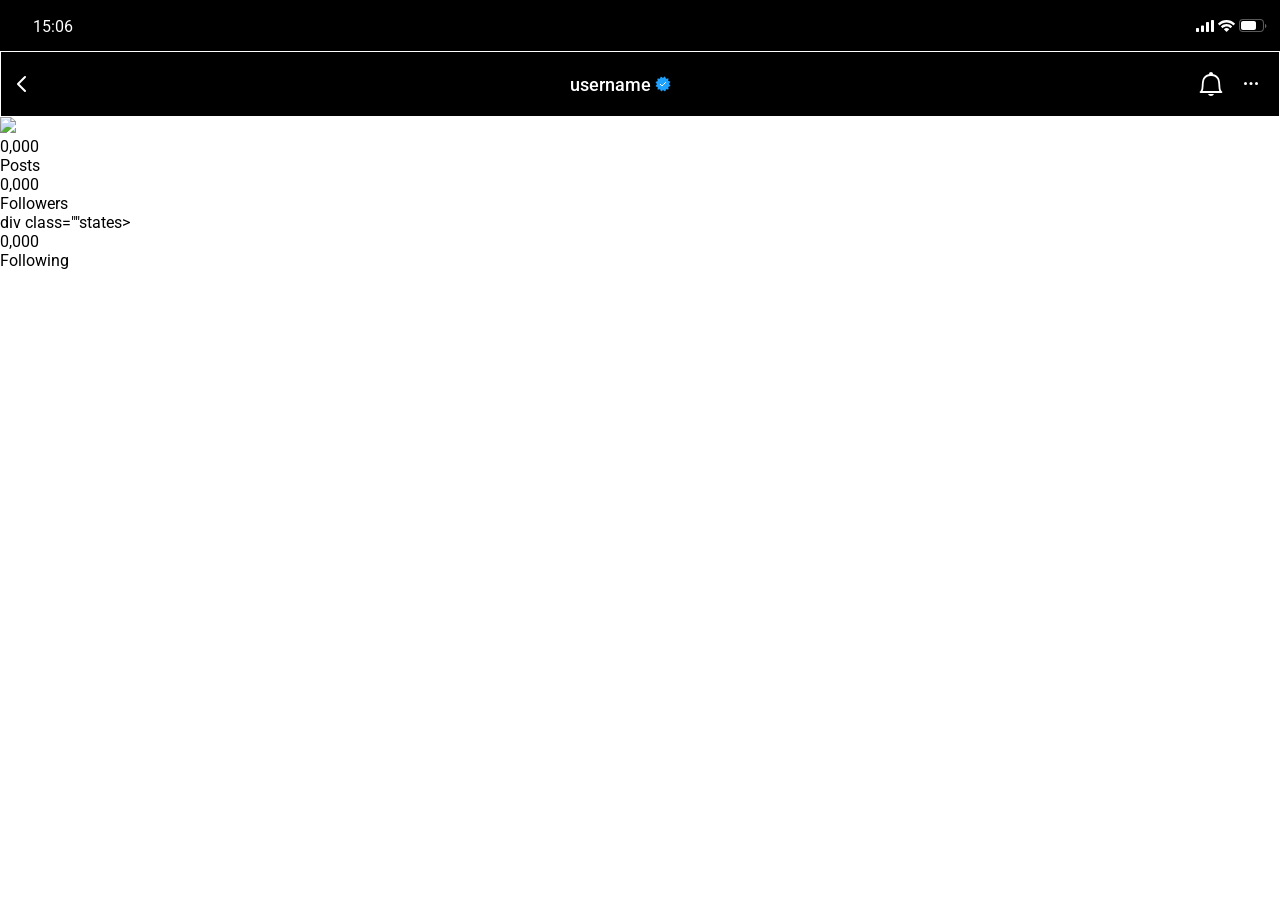
==== commit 0c45bef5: "adição de informações ma user info" ====
--- a/index.html
+++ b/index.html
@@ -78,8 +78,23 @@
         </button>
       </div> 
       </div>
+      <div class="profileinfo">
+        <div class="photo">
+            <img src="profile.jpg" />
+        </div>
+        <div class=""states>
+            <p>0,000</p>
+            <p>Posts</p>
+        </div>
+        <div class=""states>
+            <p>0,000</p>
+            <p>Followers</p>
+      </div>
+      div class=""states>
+            <p>0,000</p>
+            <p>Following</p>
    </div> 
         
     
 </body>
-</html>+</html>
